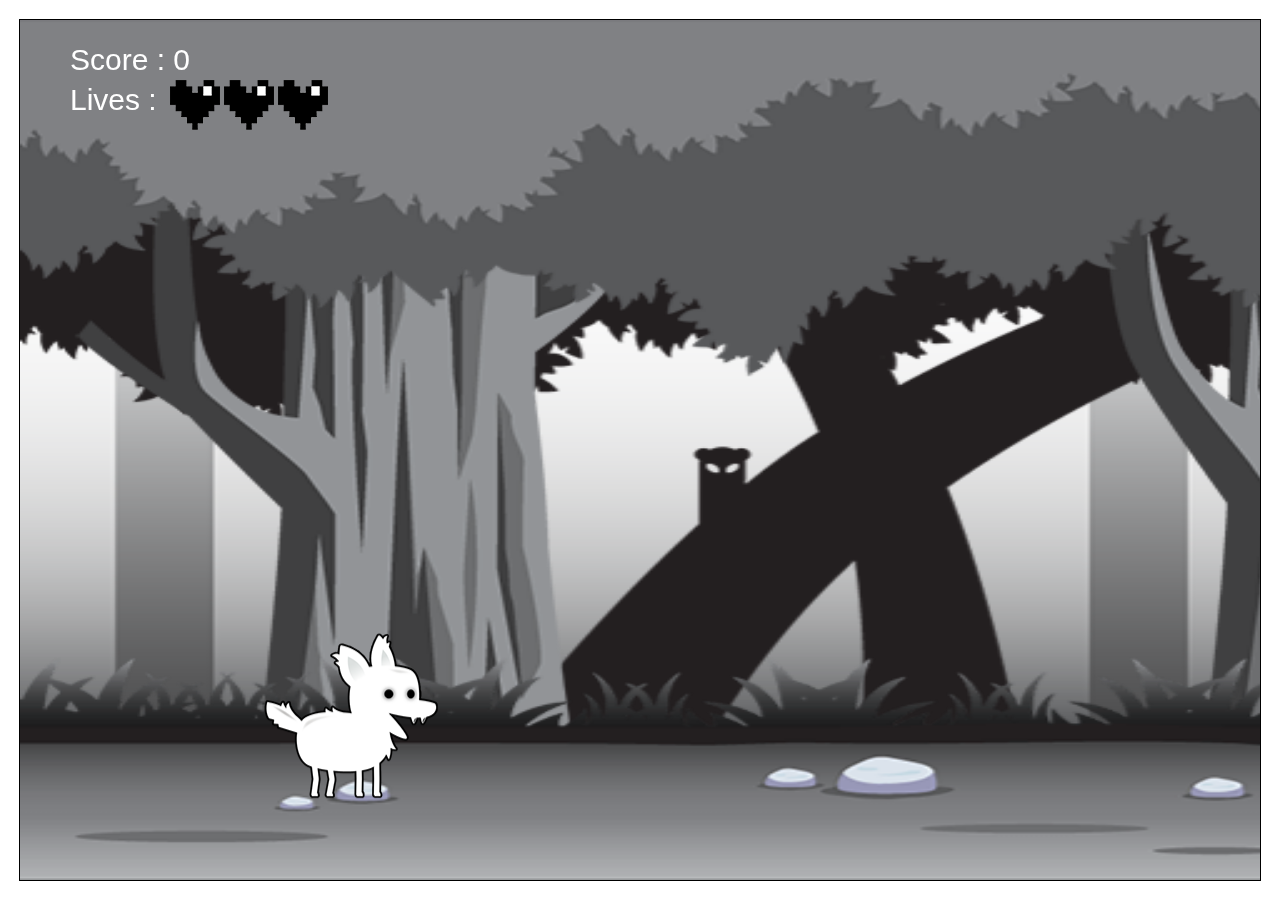
==== index.html @ 3ccea84f "Add files via upload" ====
<!DOCTYPE html>
<html lang="en">

<head>
    <meta charset="UTF-8">
    <meta name="viewport" content="width=device-width, initial-scale=1.0">
    <title>Document</title>
    <link rel="stylesheet" href="kind.css">
</head>

<body>
    <canvas id="cav"></canvas>

    <script src="player.js" type="module"></script>
    <script src="Inputs.js" type="module"></script>
    <script src="state.js" type="module"></script>
    <script src="enemy.js" type="module"></script>
    <script src="backgroun.js" type="module"></script>
    <script src="kind.js" type="module"></script>
</body>

</html>
---- kind.css ----
canvas {
    border: 1px solid black;
    position: absolute;
    top: 50%;
    left: 50%;
    transform: translate(-50%, -50%);
    background-color: grey;
}
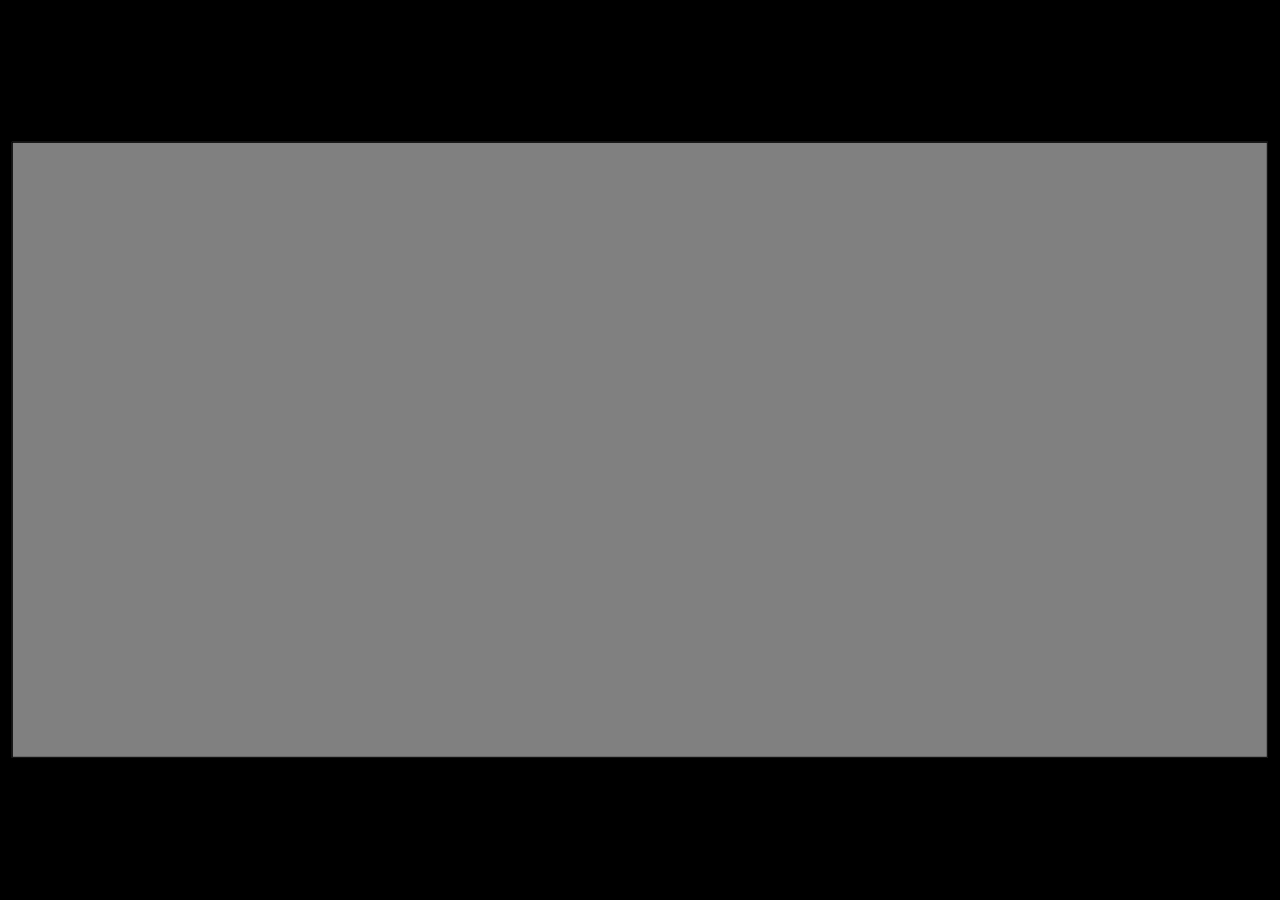
==== commit 8febabb5: "Add files via upload" ====
--- a/index.html
+++ b/index.html
@@ -13,9 +13,13 @@
 
     <script src="player.js" type="module"></script>
     <script src="Inputs.js" type="module"></script>
+    <script src="power.js" type="module"></script>
+    <script src="particle.js" type="module"></script>
     <script src="state.js" type="module"></script>
     <script src="enemy.js" type="module"></script>
+    <script src="boss.js" type="module"></script>
     <script src="backgroun.js" type="module"></script>
+    <script src="levels.js" type="module"></script>
     <script src="kind.js" type="module"></script>
 </body>
 
--- a/kind.css
+++ b/kind.css
@@ -1,8 +1,14 @@
 canvas {
+    width: 98vw;
+    height: 48vw;
     border: 1px solid black;
     position: absolute;
     top: 50%;
     left: 50%;
     transform: translate(-50%, -50%);
     background-color: grey;
+}
+
+body {
+    background-color: black;
 }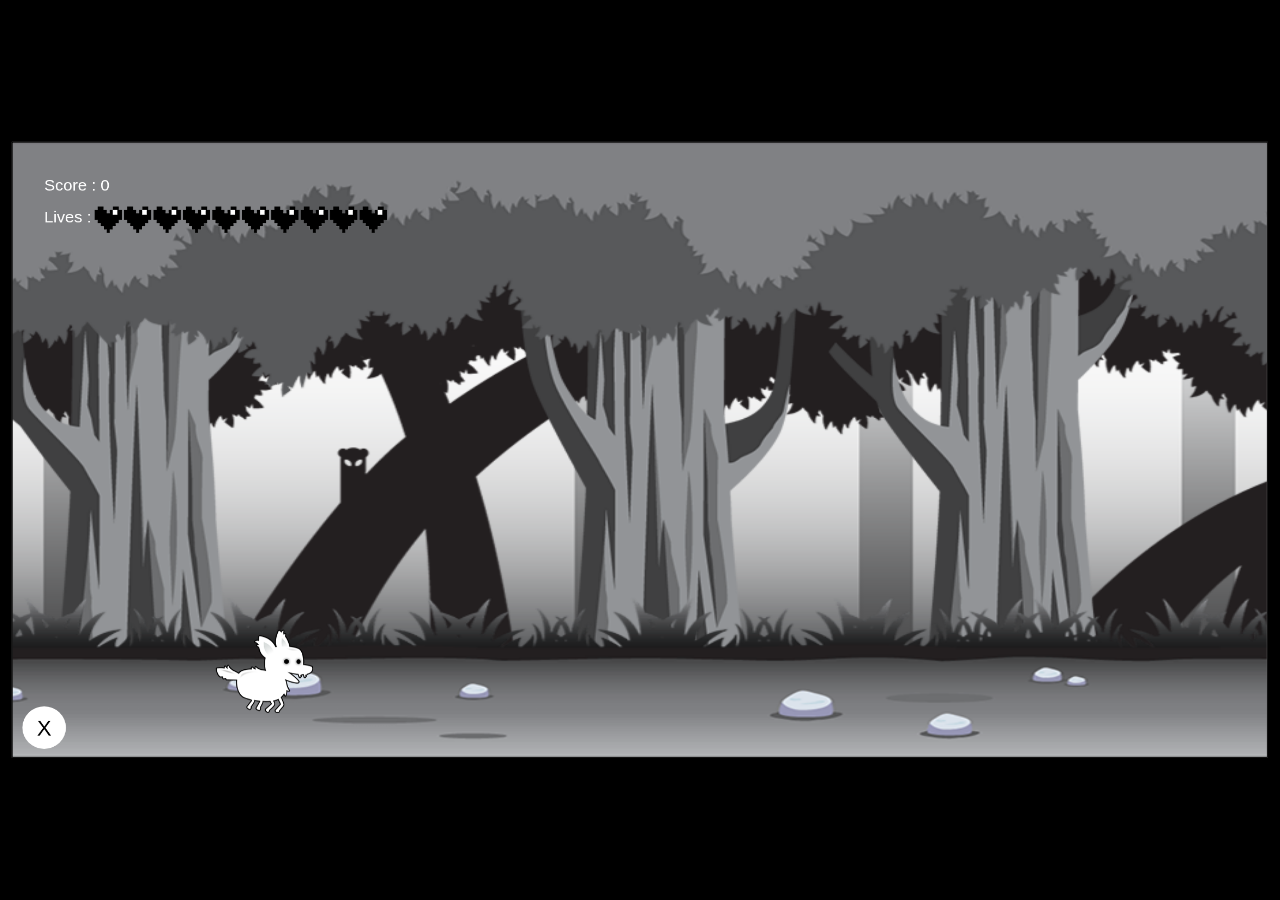
==== commit 50084070: "Add files via upload" ====
--- a/index.html
+++ b/index.html
@@ -10,6 +10,43 @@
 
 <body>
     <canvas id="cav"></canvas>
+
+    <img src="./asset/dog_left_right_white.png" id="PlayerDog">
+    <img src="./asset/fire.png" id="FirePic">
+    <img src="./asset/heart.png" id="HeartPic">
+
+    <img src="./Background/level1/layer-1.png" id="BackL1L1">
+    <img src="./Background/level1/layer-2.png" id="BackL1L2">
+    <img src="./Background/level1/layer-3.png" id="BackL1L3">
+    <img src="./Background/level1/layer-4.png" id="BackL1L4">
+    <img src="./Background/level1/layer-5.png" id="BackL1L5">
+    <img src="./Background/level1/layer-6.png" id="BackL1L6">
+    <img src="./Background/level2/layer-1.png" id="BackL2L1">
+    <img src="./Background/level2/layer-2.png" id="BackL2L2">
+    <img src="./Background/level2/layer-3.png" id="BackL2L3">
+    <img src="./Background/level2/layer-4.png" id="BackL2L4">
+    <img src="./Background/level2/layer-5.png" id="BackL2L5">
+
+    <img src="./boss/level1/Walking-monster-dark.png" id="WalkingMonsterDark">
+    <img src="./boss/level2/fire.png" id="FireBlack">
+    <img src="./boss/level2/dog_left_right_black.png" id="ShadowDogg">
+
+    <img src="./enemy/level1/enemy_bat_2.png" id="enemy_bat_2">
+    <img src="./enemy/level1/enemy_digger.png" id="enemy_digger">
+    <img src="./enemy/level1/enemy_fly.png" id="enemy_fly">
+    <img src="./enemy/level1/enemy_ghost_4.png" id="enemy_ghost_4">
+    <img src="./enemy/level1/enemy_plant.png" id="enemy_plant">
+    <img src="./enemy/level1/enemy_spider.png" id="enemy_spider">
+    <img src="./enemy/level1/enemy_worm.png" id="enemy_worm">
+
+    <img src="./enemy/level2/enemy1.png" id="enemy1">
+    <img src="./enemy/level2/enemy_ghost.png" id="enemy_ghost">
+    <img src="./enemy/level2/enemy_ground_zombie.png" id="enemy_ground_zombie">
+    <img src="./enemy/level2/enemy_spider_big.png" id="enemy_spider_big">
+    <img src="./enemy/level2/enemy_zombie.png" id="enemy_zombie">
+    <img src="./enemy/level2/pathing.png" id="pathing">
+    <img src="./enemy/level2/randomizer.png" id="randomizer">
+    <img src="./enemy/level2/waver.png" id="waver">
 
     <script src="player.js" type="module"></script>
     <script src="Inputs.js" type="module"></script>
--- a/kind.css
+++ b/kind.css
@@ -9,6 +9,10 @@
     background-color: grey;
 }
 
+img {
+    display: none
+}
+
 body {
     background-color: black;
 }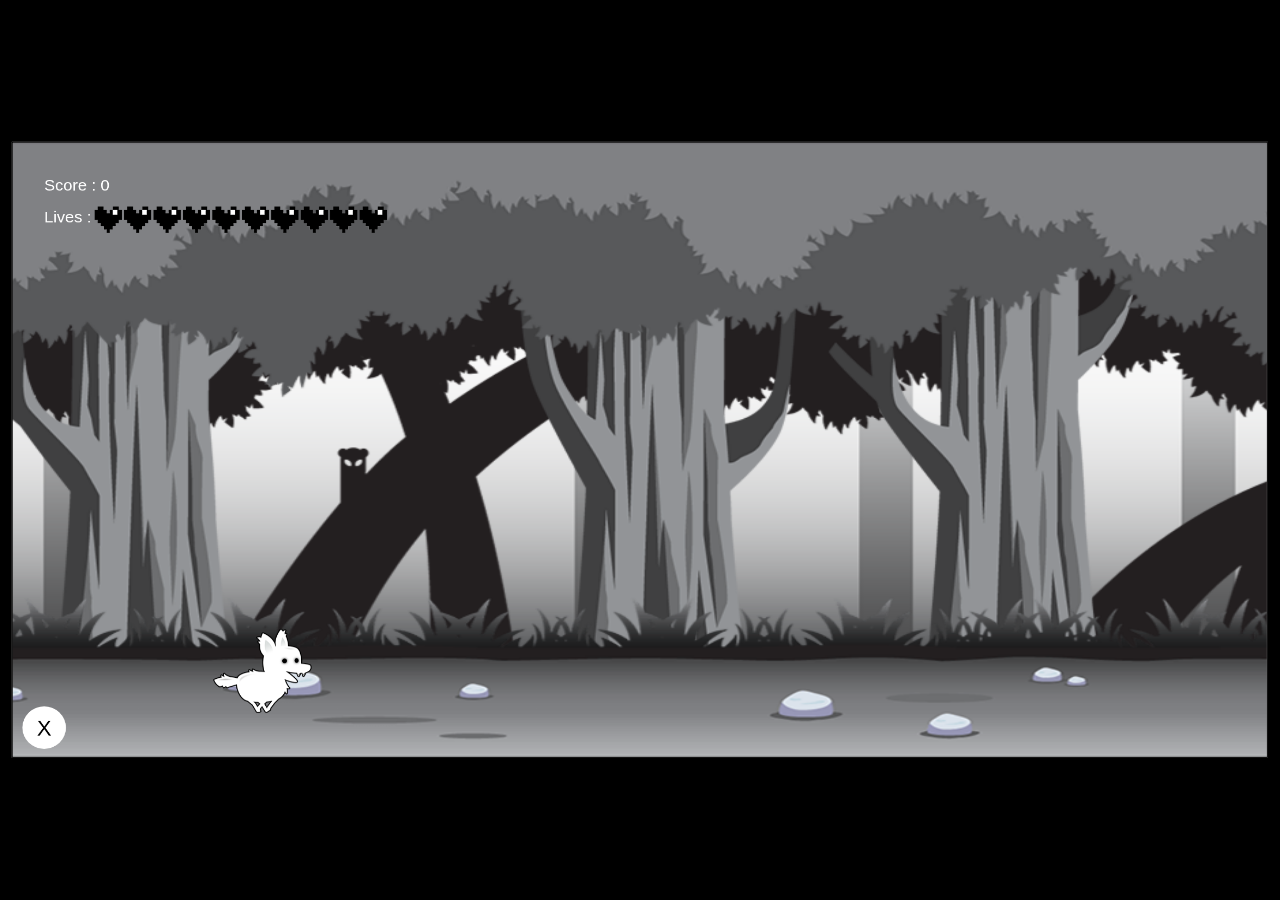
==== commit c98981e8: "Add files via upload" ====
--- a/index.html
+++ b/index.html
@@ -10,43 +10,46 @@
 
 <body>
     <canvas id="cav"></canvas>
+    <div class="Loading" id="division">
+        Loading ...
+    </div>
 
-    <img src="./asset/dog_left_right_white.png" id="PlayerDog">
-    <img src="./asset/fire.png" id="FirePic">
-    <img src="./asset/heart.png" id="HeartPic">
+    <img alt="picture" src="./asset/dog_left_right_white.png" id="PlayerDog">
+    <img alt="picture" src="./asset/fire.png" id="FirePic">
+    <img alt="picture" src="./asset/heart.png" id="HeartPic">
 
-    <img src="./Background/level1/layer-1.png" id="BackL1L1">
-    <img src="./Background/level1/layer-2.png" id="BackL1L2">
-    <img src="./Background/level1/layer-3.png" id="BackL1L3">
-    <img src="./Background/level1/layer-4.png" id="BackL1L4">
-    <img src="./Background/level1/layer-5.png" id="BackL1L5">
-    <img src="./Background/level1/layer-6.png" id="BackL1L6">
-    <img src="./Background/level2/layer-1.png" id="BackL2L1">
-    <img src="./Background/level2/layer-2.png" id="BackL2L2">
-    <img src="./Background/level2/layer-3.png" id="BackL2L3">
-    <img src="./Background/level2/layer-4.png" id="BackL2L4">
-    <img src="./Background/level2/layer-5.png" id="BackL2L5">
+    <img alt="picture" src="./Background/level1/layer-1.png" id="BackL1L1">
+    <img alt="picture" src="./Background/level1/layer-2.png" id="BackL1L2">
+    <img alt="picture" src="./Background/level1/layer-3.png" id="BackL1L3">
+    <img alt="picture" src="./Background/level1/layer-4.png" id="BackL1L4">
+    <img alt="picture" src="./Background/level1/layer-5.png" id="BackL1L5">
+    <img alt="picture" src="./Background/level1/layer-6.png" id="BackL1L6">
+    <img alt="picture" src="./Background/level2/layer-1.png" id="BackL2L1">
+    <img alt="picture" src="./Background/level2/layer-2.png" id="BackL2L2">
+    <img alt="picture" src="./Background/level2/layer-3.png" id="BackL2L3">
+    <img alt="picture" src="./Background/level2/layer-4.png" id="BackL2L4">
+    <img alt="picture" src="./Background/level2/layer-5.png" id="BackL2L5">
 
-    <img src="./boss/level1/Walking-monster-dark.png" id="WalkingMonsterDark">
-    <img src="./boss/level2/fire.png" id="FireBlack">
-    <img src="./boss/level2/dog_left_right_black.png" id="ShadowDogg">
+    <img alt="picture" src="./boss/level1/Walking-monster-dark.png" id="WalkingMonsterDark">
+    <img alt="picture" src="./boss/level2/fire.png" id="FireBlack">
+    <img alt="picture" src="./boss/level2/dog_left_right_black.png" id="ShadowDogg">
 
-    <img src="./enemy/level1/enemy_bat_2.png" id="enemy_bat_2">
-    <img src="./enemy/level1/enemy_digger.png" id="enemy_digger">
-    <img src="./enemy/level1/enemy_fly.png" id="enemy_fly">
-    <img src="./enemy/level1/enemy_ghost_4.png" id="enemy_ghost_4">
-    <img src="./enemy/level1/enemy_plant.png" id="enemy_plant">
-    <img src="./enemy/level1/enemy_spider.png" id="enemy_spider">
-    <img src="./enemy/level1/enemy_worm.png" id="enemy_worm">
+    <img alt="picture" src="./enemy/level1/enemy_bat_2.png" id="enemy_bat_2">
+    <img alt="picture" src="./enemy/level1/enemy_digger.png" id="enemy_digger">
+    <img alt="picture" src="./enemy/level1/enemy_fly.png" id="enemy_fly">
+    <img alt="picture" src="./enemy/level1/enemy_ghost_4.png" id="enemy_ghost_4">
+    <img alt="picture" src="./enemy/level1/enemy_plant.png" id="enemy_plant">
+    <img alt="picture" src="./enemy/level1/enemy_spider.png" id="enemy_spider">
+    <img alt="picture" src="./enemy/level1/enemy_worm.png" id="enemy_worm">
 
-    <img src="./enemy/level2/enemy1.png" id="enemy1">
-    <img src="./enemy/level2/enemy_ghost.png" id="enemy_ghost">
-    <img src="./enemy/level2/enemy_ground_zombie.png" id="enemy_ground_zombie">
-    <img src="./enemy/level2/enemy_spider_big.png" id="enemy_spider_big">
-    <img src="./enemy/level2/enemy_zombie.png" id="enemy_zombie">
-    <img src="./enemy/level2/pathing.png" id="pathing">
-    <img src="./enemy/level2/randomizer.png" id="randomizer">
-    <img src="./enemy/level2/waver.png" id="waver">
+    <img alt="picture" src="./enemy/level2/enemy1.png" id="enemy1">
+    <img alt="picture" src="./enemy/level2/enemy_ghost.png" id="enemy_ghost">
+    <img alt="picture" src="./enemy/level2/enemy_ground_zombie.png" id="enemy_ground_zombie">
+    <img alt="picture" src="./enemy/level2/enemy_spider_big.png" id="enemy_spider_big">
+    <img alt="picture" src="./enemy/level2/enemy_zombie.png" id="enemy_zombie">
+    <img alt="picture" src="./enemy/level2/pathing.png" id="pathing">
+    <img alt="picture" src="./enemy/level2/randomizer.png" id="randomizer">
+    <img alt="picture" src="./enemy/level2/waver.png" id="waver">
 
     <script src="player.js" type="module"></script>
     <script src="Inputs.js" type="module"></script>
--- a/kind.css
+++ b/kind.css
@@ -9,6 +9,25 @@
     background-color: grey;
 }
 
+div.Loading {
+    width: 98vw;
+    height: 48vw;
+    border: 1px solid black;
+    position: absolute;
+    top: 50%;
+    left: 50%;
+    transform: translate(-50%, -50%);
+    background-color: grey;
+    color: black;
+    font-size: 5rem;
+    display: grid;
+    place-content: center;
+}
+
+div.Loading.go {
+    z-index: -1
+}
+
 img {
     display: none
 }
